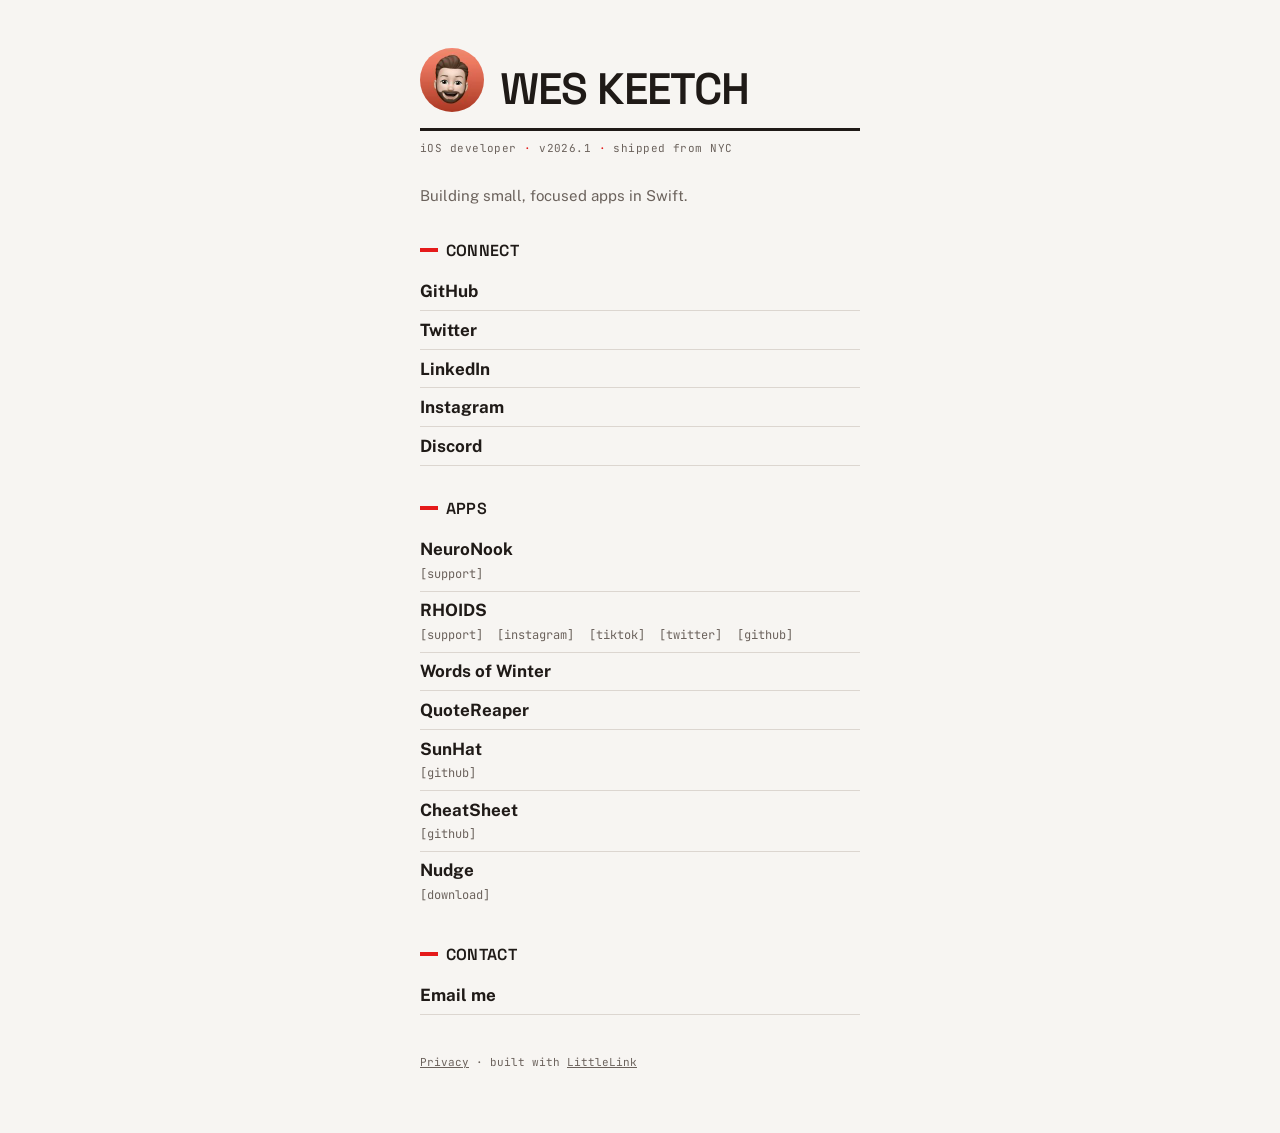
==== index.html @ f83f1253 "Add Nudge to Apps" ====
<!DOCTYPE html>
<html lang="en">

  <head>
    <meta charset="utf-8">
    <meta name="viewport" content="width=device-width, initial-scale=1">

    <title>Wes Keetch</title>
    <link rel="icon" type="image/png" href="images/avatar.png">

    <meta name="description" content="Wes Keetch — iOS developer in NYC. GitHub, Twitter, LinkedIn, and links to NeuroNook, RHOIDS, Words of Winter, QuoteReaper, and SunHat.">
    <link rel="canonical" href="https://weskcode.github.io/littlelink/">
    <meta name="author" content="Wes Keetch">

    <meta name="theme-color" content="#f7f5f2" media="(prefers-color-scheme: light)">
    <meta name="theme-color" content="#191512" media="(prefers-color-scheme: dark)">

    <meta property="og:type" content="website">
    <meta property="og:title" content="Wes Keetch">
    <meta property="og:description" content="iOS developer in NYC. GitHub, Twitter, LinkedIn, and links to NeuroNook, RHOIDS, Words of Winter, QuoteReaper, and SunHat.">
    <meta property="og:url" content="https://weskcode.github.io/littlelink/">
    <meta property="og:image" content="https://weskcode.github.io/littlelink/images/avatar@2x.png">
    <meta name="twitter:card" content="summary">

    <link rel="preconnect" href="https://fonts.googleapis.com">
    <link rel="preconnect" href="https://fonts.gstatic.com" crossorigin>
    <link href="https://fonts.googleapis.com/css2?family=Space+Grotesk:wght@500;600&family=Public+Sans:wght@400;500;700&family=JetBrains+Mono:wght@400;500&display=swap" rel="stylesheet">

    <link rel="stylesheet" href="css/reset.css">
    <link rel="stylesheet" href="css/ship.css">
  </head>

  <body>
    <div class="wrap">

      <div class="head">
        <img class="avatar" src="images/avatar.png" srcset="images/avatar@2x.png 2x" alt="Wes Keetch" width="128" height="128" fetchpriority="high">
        <h1>Wes Keetch</h1>
      </div>
      <p class="stamp">iOS developer <span class="accent">&middot;</span> v2026.1 <span class="accent">&middot;</span> shipped from NYC</p>
      <p class="bio">Building small, focused apps in Swift.</p>

      <div class="group" style="--i:0">
        <p class="group__label">Connect</p>
        <a class="row" href="https://github.com/weskcode" target="_blank" rel="noopener">GitHub</a>
        <a class="row" href="https://x.com/weskcode" target="_blank" rel="noopener">Twitter</a>
        <a class="row" href="https://www.linkedin.com/in/wesley-keetch/" target="_blank" rel="noopener">LinkedIn</a>
        <a class="row" href="https://www.instagram.com/waitwhereiswes/" target="_blank" rel="noopener">Instagram</a>
        <a class="row" href="https://discord.com/users/weskcode" target="_blank" rel="noopener">Discord</a>
      </div>

      <div class="group" style="--i:1">
        <p class="group__label">Apps</p>

        <div class="app">
          <a class="row" href="https://apps.apple.com/us/app/neuronook/id6745560129" target="_blank" rel="noopener">NeuroNook</a>
          <p class="app__socials">
            <a href="https://neuronook.apphq.online/" target="_blank" rel="noopener">[support]</a>
          </p>
        </div>

        <div class="app">
          <a class="row" href="https://apps.apple.com/us/app/toilet-health-timer-rhoids/id6772689484" target="_blank" rel="noopener">RHOIDS</a>
          <p class="app__socials">
            <a href="https://rhoids.apphq.online/" target="_blank" rel="noopener">[support]</a>
            <a href="https://www.instagram.com/rhoids_app/" target="_blank" rel="noopener">[instagram]</a>
            <a href="https://www.tiktok.com/@rhoids_app?lang=en" target="_blank" rel="noopener">[tiktok]</a>
            <a href="https://x.com/rhoids_app" target="_blank" rel="noopener">[twitter]</a>
            <a href="https://github.com/weskcode/rhoids" target="_blank" rel="noopener">[github]</a>
          </p>
        </div>

        <div class="app">
          <a class="row" href="https://words-of-winter.apphq.online/" target="_blank" rel="noopener">Words of Winter</a>
        </div>

        <div class="app">
          <a class="row" href="https://quotereaper.apphq.online/" target="_blank" rel="noopener">QuoteReaper</a>
        </div>

        <div class="app">
          <a class="row" href="https://sunhat.apphq.online/" target="_blank" rel="noopener">SunHat</a>
          <p class="app__socials">
            <a href="https://github.com/weskcode/sunhat" target="_blank" rel="noopener">[github]</a>
          </p>
        </div>

        <div class="app">
          <a class="row" href="https://cheatsheet.apphq.online/" target="_blank" rel="noopener">CheatSheet</a>
          <p class="app__socials">
            <a href="https://github.com/weskcode/cheatsheet" target="_blank" rel="noopener">[github]</a>
          </p>
        </div>

        <div class="app">
          <a class="row" href="https://github.com/weskcode/nudge" target="_blank" rel="noopener">Nudge</a>
          <p class="app__socials">
            <a href="https://github.com/weskcode/nudge/releases/latest" target="_blank" rel="noopener">[download]</a>
          </p>
        </div>
      </div>

      <div class="group" style="--i:2">
        <p class="group__label">Contact</p>
        <a class="row" href="mailto:wesleyk@duck.com">Email me</a>
      </div>

      <footer>
        <a href="privacy.html">Privacy</a> &middot; built with <a href="https://littlelink.io" target="_blank" rel="noopener">LittleLink</a>
      </footer>

    </div>
  </body>

</html>
---- css/ship.css ----
/*
 * Ship theme — bold display type, signal-red accent, light and dark variants.
 */

:root {
  --paper: #f7f5f2;
  --ink:   #1f1a17;
  --muted: #6b625c;
  --rule:  #dcd6d0;
  --accent: #E51A1A;

  --font-display: "Space Grotesk", "Inter Tight", ui-sans-serif, sans-serif;
  --font-body:    "Public Sans", ui-sans-serif, sans-serif;
  --font-mono:    "JetBrains Mono", ui-monospace, monospace;
}

@media (prefers-color-scheme: dark) {
  :root:not([data-theme="light"]) {
    --paper: #191512;
    --ink:   #fafaf8;
    --muted: #a39a93;
    --rule:  #332c28;
  }
}
:root[data-theme="dark"] {
  --paper: #191512;
  --ink:   #fafaf8;
  --muted: #a39a93;
  --rule:  #332c28;
}

html, body { overflow-x: clip; }
body {
  margin: 0;
  background: var(--paper);
  color: var(--ink);
  font-family: var(--font-body);
  -webkit-font-smoothing: antialiased;
}

.wrap {
  max-width: 30rem;
  margin: 0 auto;
  padding: 3rem 1.25rem 4rem;
}

.head {
  display: flex;
  align-items: flex-end;
  gap: 1rem;
  border-bottom: 3px solid var(--ink);
  padding-bottom: 1rem;
  margin-bottom: 0.4rem;
  opacity: 0;
  transform: translateY(10px);
  animation: slam 260ms cubic-bezier(0.16, 1, 0.3, 1) forwards;
}
@keyframes slam { to { opacity: 1; transform: none; } }

.avatar {
  width: 4rem;
  height: 4rem;
  border-radius: 50%;
  object-fit: cover;
  flex-shrink: 0;
}

h1 {
  font-family: var(--font-display);
  font-weight: 600;
  font-size: clamp(2.1rem, 8vw, 2.75rem);
  line-height: 1.02;
  letter-spacing: -0.02em;
  margin: 0;
  text-transform: uppercase;
}

.stamp {
  font-family: var(--font-mono);
  font-size: 0.6875rem;
  letter-spacing: 0.04em;
  color: var(--muted);
  margin: 0.6rem 0 2rem;
}
.stamp .accent { color: var(--accent); }

.bio {
  font-size: 0.9375rem;
  color: var(--muted);
  margin: 0 0 2.25rem;
  max-width: 34ch;
}

.group {
  opacity: 0;
  transform: translateY(10px);
  animation: slam 260ms cubic-bezier(0.16, 1, 0.3, 1) forwards;
  animation-delay: calc(var(--i, 0) * 60ms + 80ms);
}
.group + .group { margin-top: 2rem; }

.group__label {
  font-family: var(--font-display);
  font-weight: 600;
  font-size: 1rem;
  letter-spacing: 0.02em;
  text-transform: uppercase;
  display: flex;
  align-items: center;
  gap: 0.5rem;
  margin: 0 0 0.75rem;
}
.group__label::before {
  content: "";
  width: 1.1rem;
  height: 4px;
  background: var(--accent);
  display: inline-block;
}

.row {
  display: block;
  padding: 0.55rem 0;
  color: var(--ink);
  text-decoration: none;
  font-weight: 700;
  font-size: 1.0625rem;
  border-bottom: 1px solid var(--rule);
  transition: color 120ms cubic-bezier(0.16, 1, 0.3, 1), padding-left 120ms cubic-bezier(0.16, 1, 0.3, 1);
}
.row:hover, .row:focus-visible { color: var(--accent); padding-left: 0.4rem; }
.row:focus-visible { outline: 2px solid var(--accent); outline-offset: 2px; }

.app { border-bottom: 1px solid var(--rule); padding: 0.55rem 0; }
.app:last-child { border-bottom: none; }
.app > .row { border-bottom: none; padding: 0; }

.app__socials {
  margin: 0.4rem 0 0;
  font-family: var(--font-mono);
  font-size: 0.75rem;
  display: flex;
  gap: 0.9rem;
  flex-wrap: wrap;
}
.app__socials a {
  color: var(--muted);
  text-decoration: none;
}
.app__socials a:hover, .app__socials a:focus-visible { color: var(--accent); }
.app__socials a:focus-visible { outline: 2px solid var(--accent); outline-offset: 2px; }

footer {
  margin-top: 2.5rem;
  font-family: var(--font-mono);
  font-size: 0.6875rem;
  color: var(--muted);
}
footer a { color: var(--muted); }
footer a:hover, footer a:focus-visible { color: var(--accent); }

@media (prefers-reduced-motion: reduce) {
  .head, .group {
    animation: none;
    opacity: 1;
    transform: none;
  }
}

/* Privacy page
   ------------------------------------------------------------------ */
.container-left {
  max-width: 34rem;
  margin: 0 auto;
  padding: 3rem 1.25rem 4rem;
}
.container-left nav {
  margin-bottom: 2rem;
  font-family: var(--font-mono);
  font-size: 0.8125rem;
}
.container-left nav a {
  color: var(--muted);
  text-decoration: none;
}
.container-left nav a:hover, .container-left nav a:focus-visible { color: var(--accent); }
.container-left h1 {
  font-size: clamp(1.75rem, 6vw, 2.25rem);
  border-bottom: 3px solid var(--ink);
  padding-bottom: 1rem;
  margin-bottom: 2rem;
}
.container-left section + section { margin-top: 2rem; }
.container-left h2 {
  font-family: var(--font-display);
  font-weight: 600;
  font-size: 1.0625rem;
  text-transform: uppercase;
  letter-spacing: 0.01em;
  display: flex;
  align-items: center;
  gap: 0.5rem;
  margin: 0 0 0.6rem;
}
.container-left h2::before {
  content: "";
  width: 1.1rem;
  height: 4px;
  background: var(--accent);
  display: inline-block;
}
.container-left p {
  font-size: 0.9375rem;
  line-height: 1.6;
  color: var(--muted);
  max-width: 65ch;
  margin: 0;
}
.container-left a { color: var(--ink); }
.container-left a:hover, .container-left a:focus-visible { color: var(--accent); }
.container-left footer {
  margin-top: 3rem;
}
.container-left footer p { color: var(--muted); font-size: 0.6875rem; font-family: var(--font-mono); }
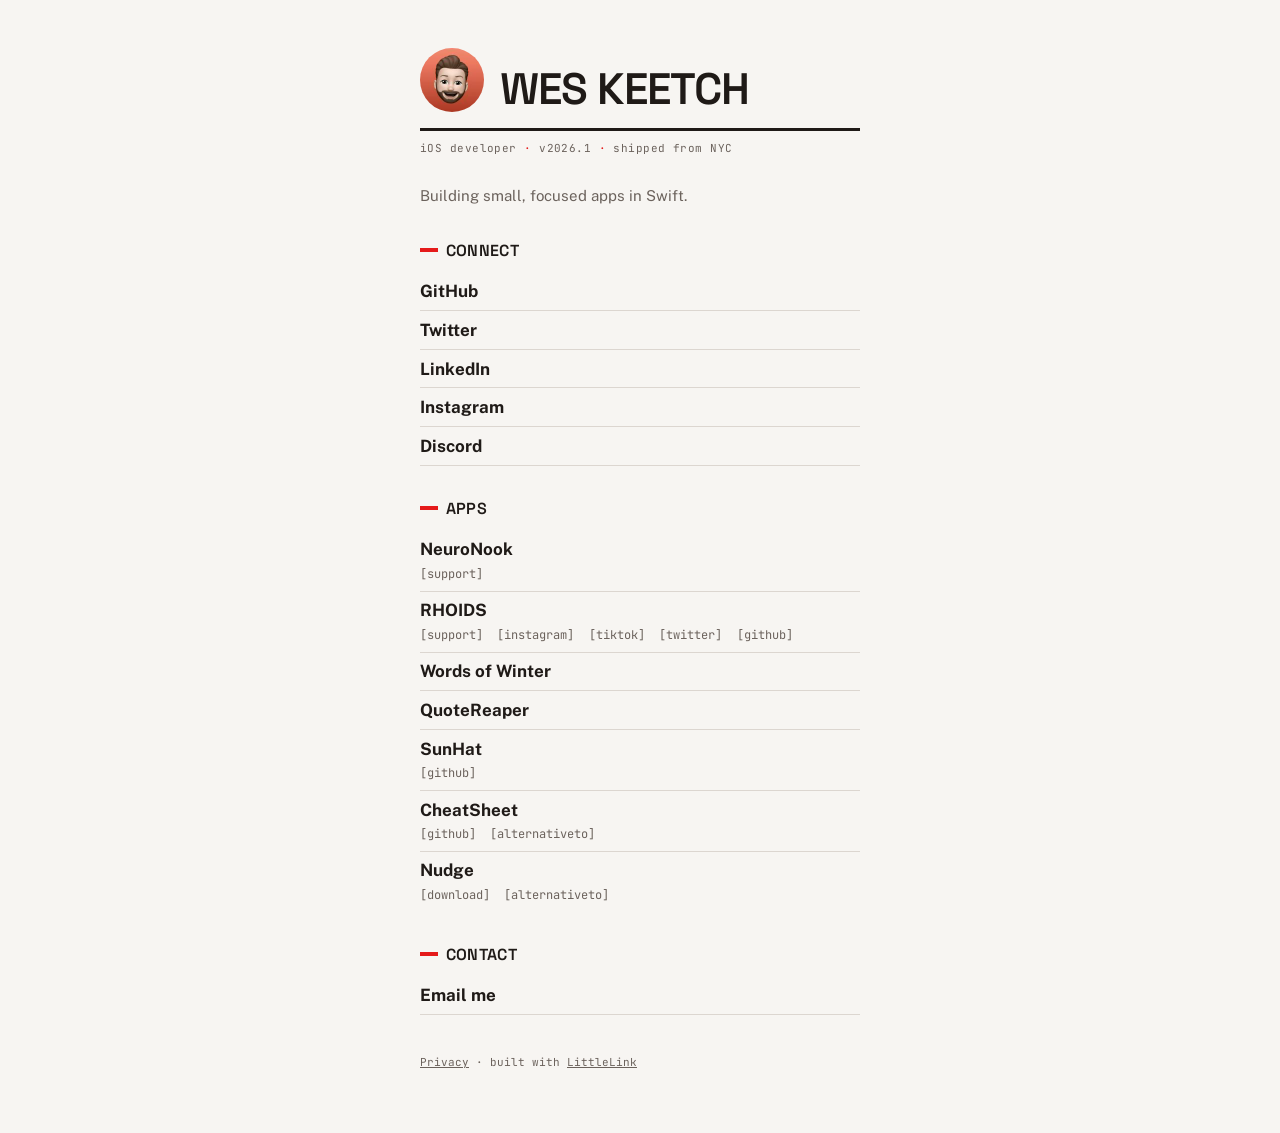
==== commit 655849f8: "Add AlternativeTo links for CheatSheet and Nudge" ====
--- a/index.html
+++ b/index.html
@@ -89,6 +89,7 @@
           <a class="row" href="https://cheatsheet.apphq.online/" target="_blank" rel="noopener">CheatSheet</a>
           <p class="app__socials">
             <a href="https://github.com/weskcode/cheatsheet" target="_blank" rel="noopener">[github]</a>
+            <a href="https://alternativeto.net/software/cheatsheet-wes-keetch/about/" target="_blank" rel="noopener">[alternativeto]</a>
           </p>
         </div>
 
@@ -96,6 +97,7 @@
           <a class="row" href="https://github.com/weskcode/nudge" target="_blank" rel="noopener">Nudge</a>
           <p class="app__socials">
             <a href="https://github.com/weskcode/nudge/releases/latest" target="_blank" rel="noopener">[download]</a>
+            <a href="https://alternativeto.net/software/nudge-reminders/about/" target="_blank" rel="noopener">[alternativeto]</a>
           </p>
         </div>
       </div>
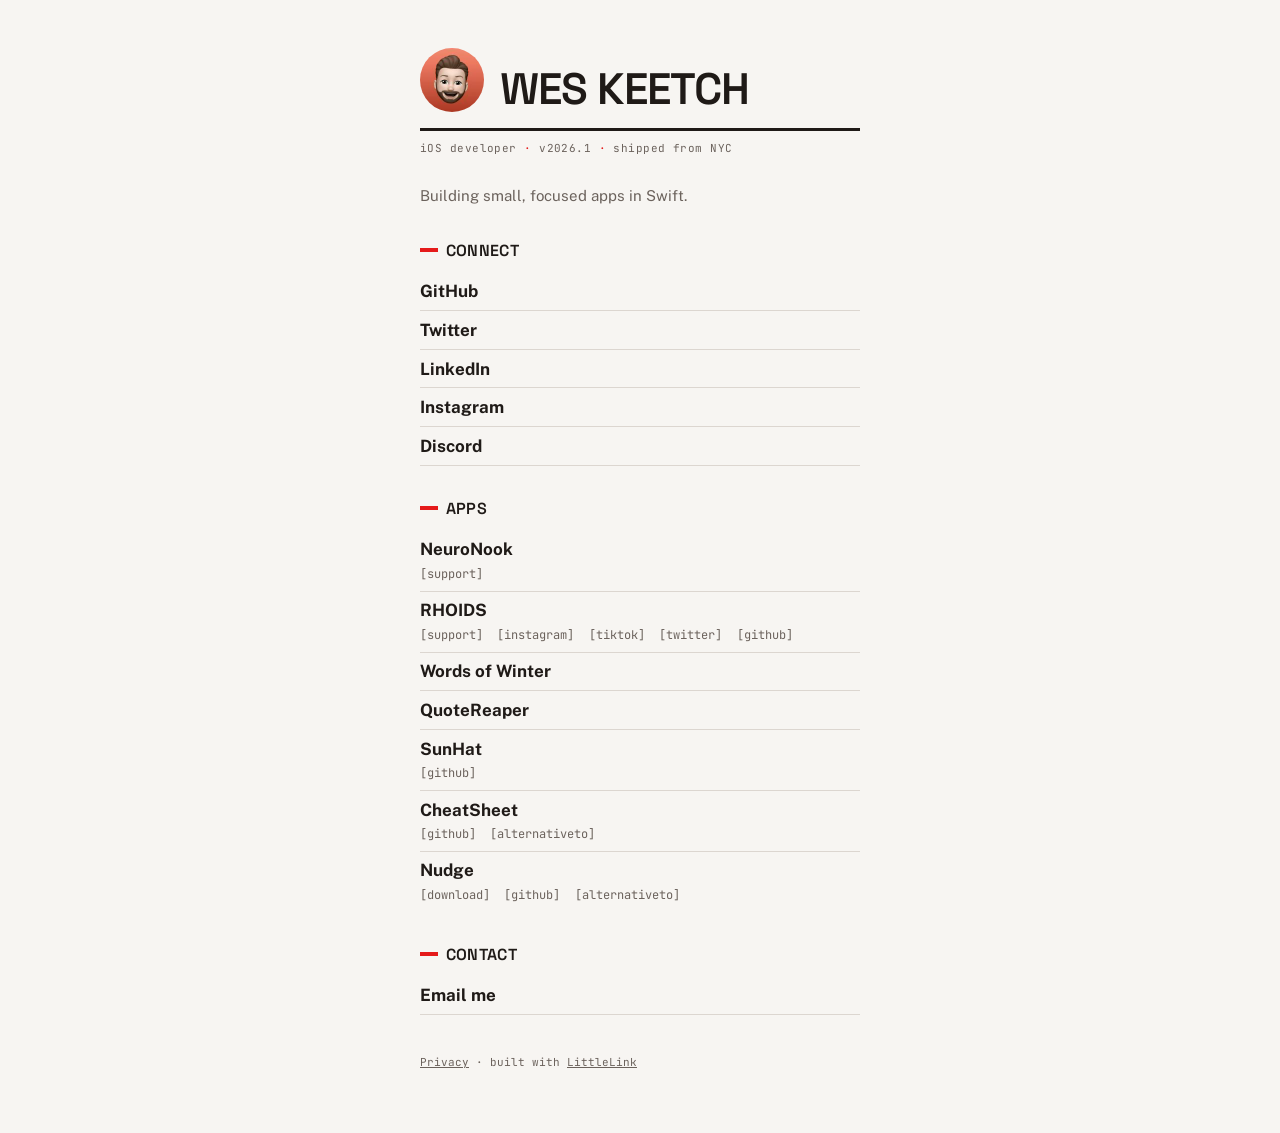
==== commit 78d7d06a: "Add explicit GitHub link for Nudge" ====
--- a/index.html
+++ b/index.html
@@ -97,6 +97,7 @@
           <a class="row" href="https://github.com/weskcode/nudge" target="_blank" rel="noopener">Nudge</a>
           <p class="app__socials">
             <a href="https://github.com/weskcode/nudge/releases/latest" target="_blank" rel="noopener">[download]</a>
+            <a href="https://github.com/weskcode/nudge" target="_blank" rel="noopener">[github]</a>
             <a href="https://alternativeto.net/software/nudge-reminders/about/" target="_blank" rel="noopener">[alternativeto]</a>
           </p>
         </div>
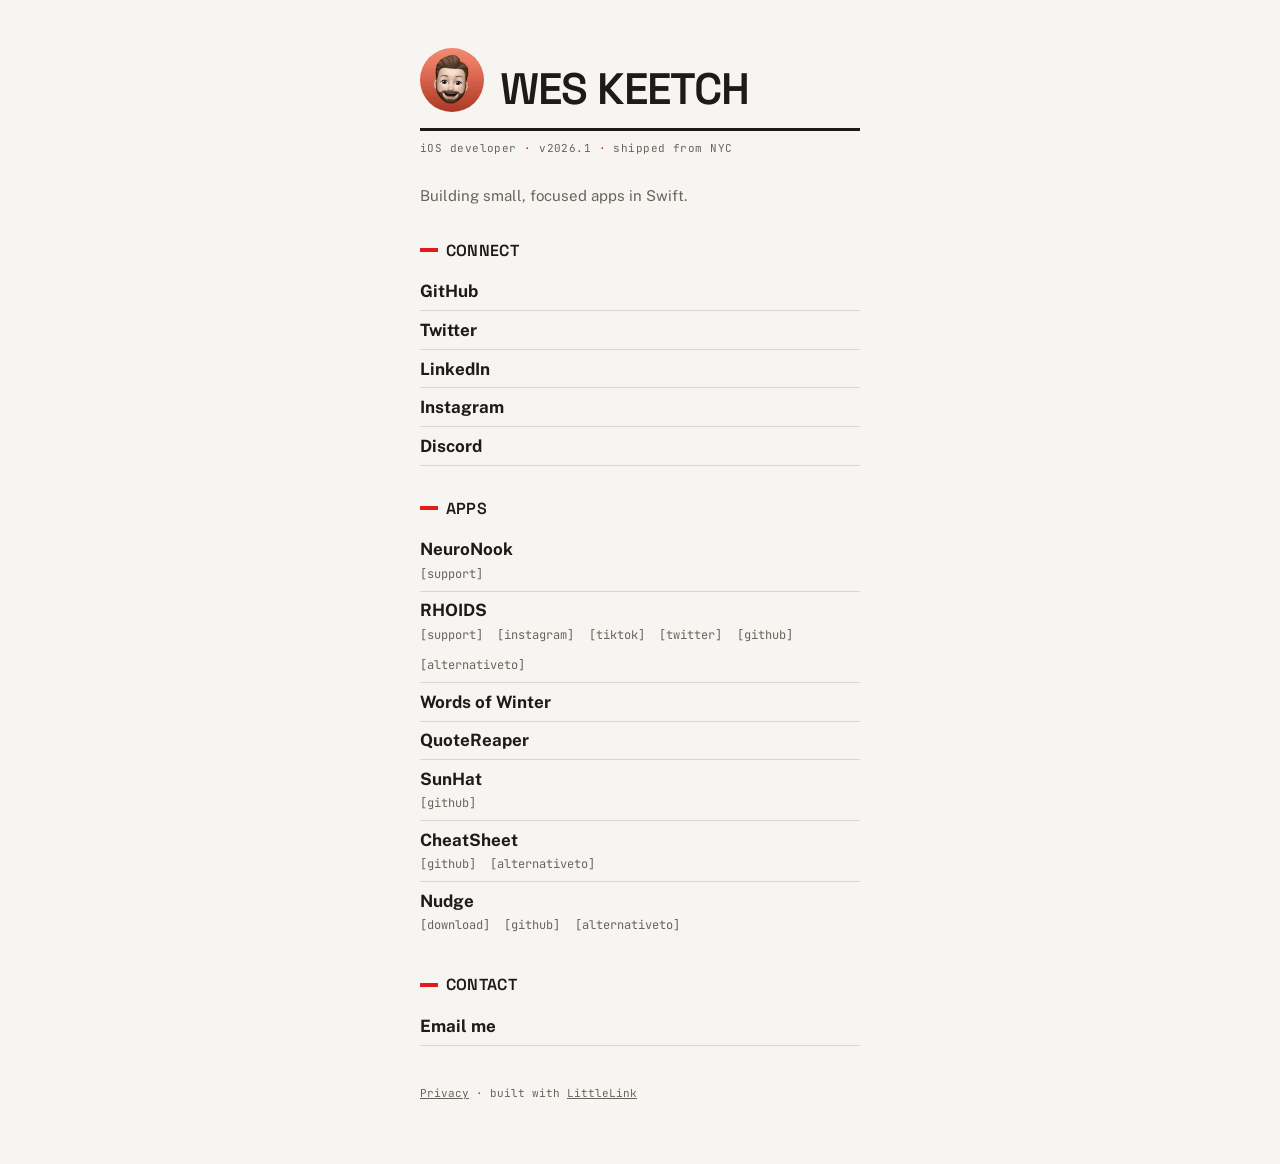
==== commit 854e44fc: "Add AlternativeTo link for RHOIDS" ====
--- a/index.html
+++ b/index.html
@@ -67,6 +67,7 @@
             <a href="https://www.tiktok.com/@rhoids_app?lang=en" target="_blank" rel="noopener">[tiktok]</a>
             <a href="https://x.com/rhoids_app" target="_blank" rel="noopener">[twitter]</a>
             <a href="https://github.com/weskcode/rhoids" target="_blank" rel="noopener">[github]</a>
+            <a href="https://alternativeto.net/software/rhoids/about/" target="_blank" rel="noopener">[alternativeto]</a>
           </p>
         </div>
 
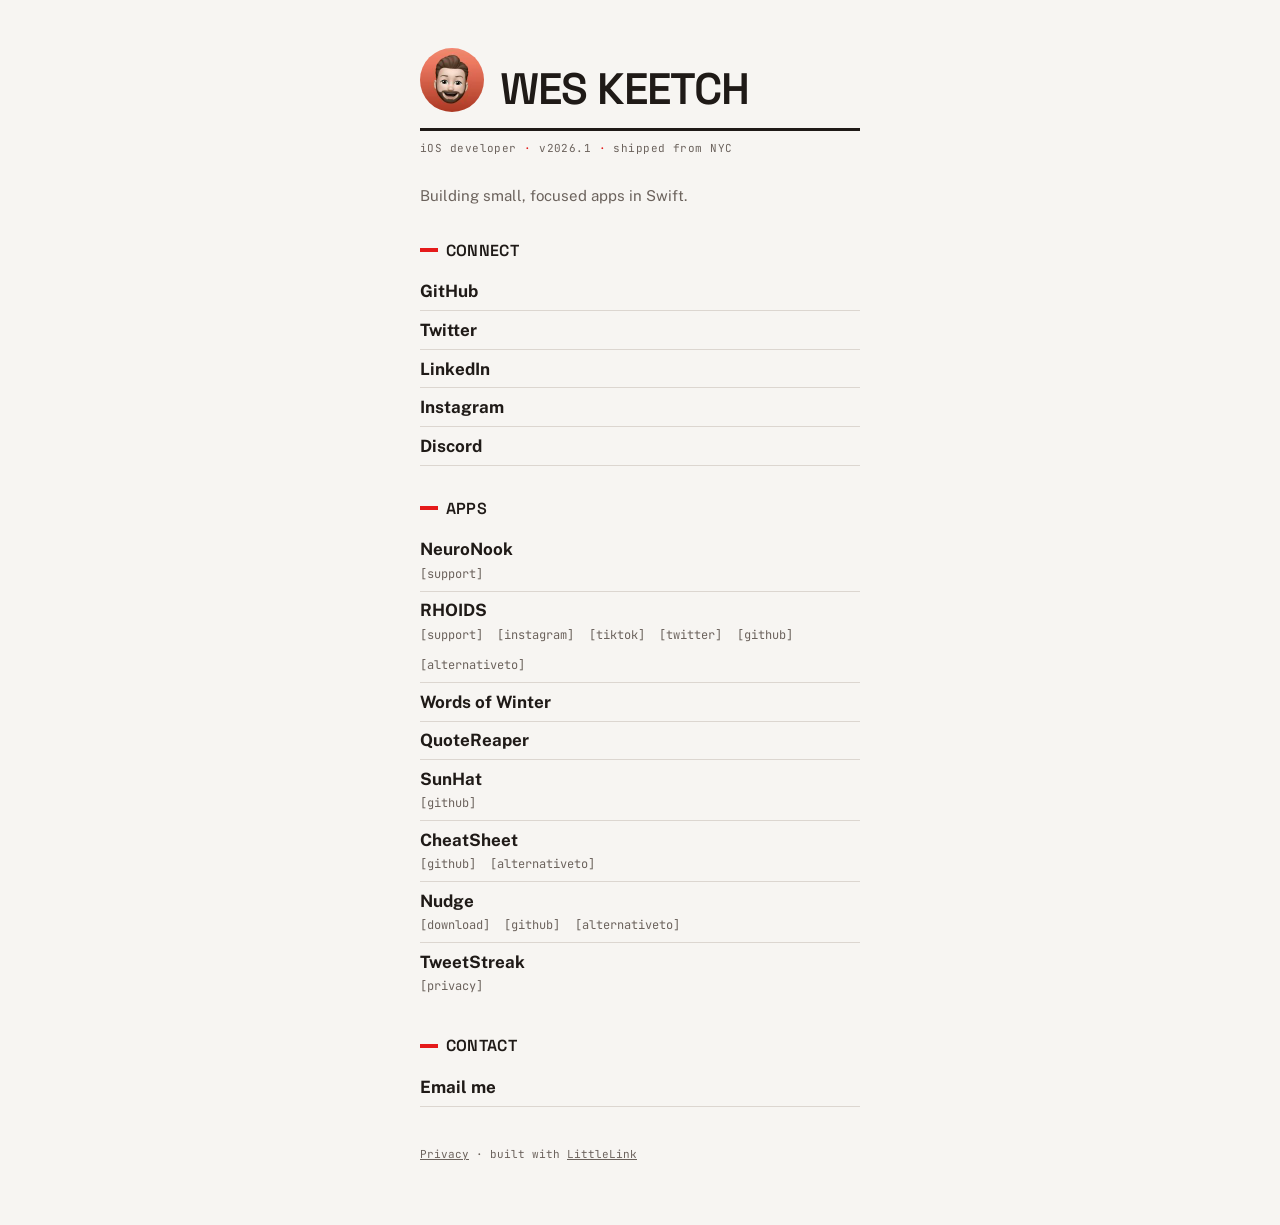
==== commit 98ba9d50: "Add TweetStreak to Apps" ====
--- a/index.html
+++ b/index.html
@@ -102,6 +102,13 @@
             <a href="https://alternativeto.net/software/nudge-reminders/about/" target="_blank" rel="noopener">[alternativeto]</a>
           </p>
         </div>
+
+        <div class="app">
+          <a class="row" href="https://tweetstreak.apphq.online/" target="_blank" rel="noopener">TweetStreak</a>
+          <p class="app__socials">
+            <a href="https://github.com/weskcode/tweetstreak-privacy" target="_blank" rel="noopener">[privacy]</a>
+          </p>
+        </div>
       </div>
 
       <div class="group" style="--i:2">
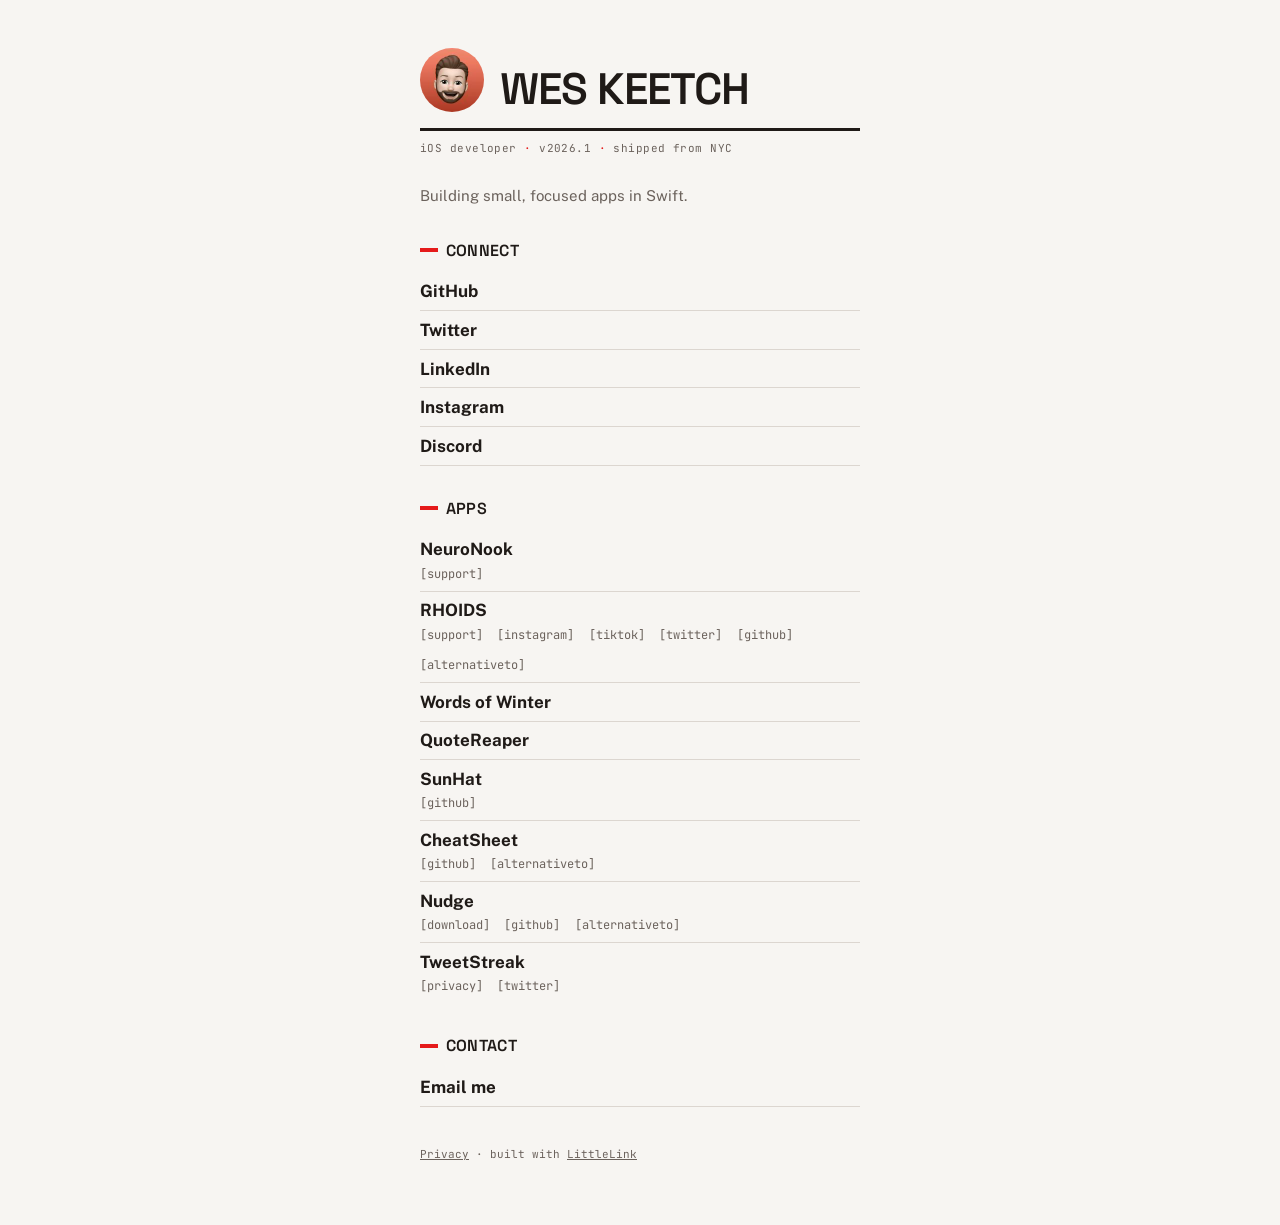
==== commit ab909ea6: "Add TweetStreak Twitter link" ====
--- a/index.html
+++ b/index.html
@@ -107,6 +107,7 @@
           <a class="row" href="https://tweetstreak.apphq.online/" target="_blank" rel="noopener">TweetStreak</a>
           <p class="app__socials">
             <a href="https://github.com/weskcode/tweetstreak-privacy" target="_blank" rel="noopener">[privacy]</a>
+            <a href="https://x.com/TweetStreakApp" target="_blank" rel="noopener">[twitter]</a>
           </p>
         </div>
       </div>
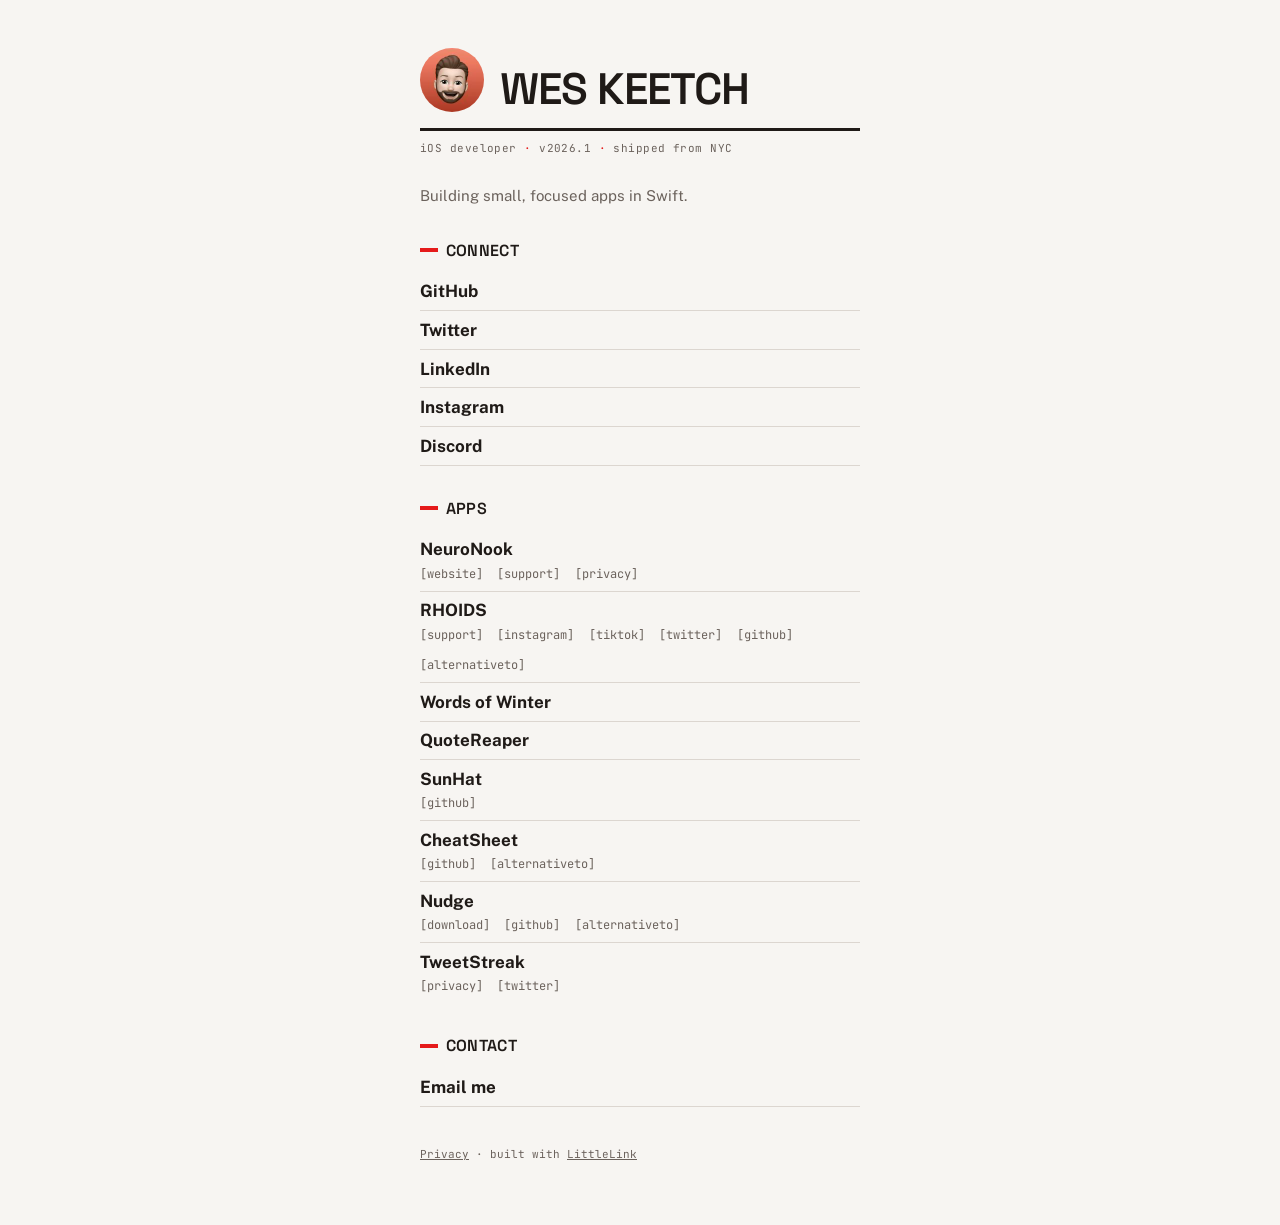
==== commit 26bb8f96: "Update NeuroNook links to neuronook.app" ====
--- a/index.html
+++ b/index.html
@@ -55,7 +55,9 @@
         <div class="app">
           <a class="row" href="https://apps.apple.com/us/app/neuronook/id6745560129" target="_blank" rel="noopener">NeuroNook</a>
           <p class="app__socials">
-            <a href="https://neuronook.apphq.online/" target="_blank" rel="noopener">[support]</a>
+            <a href="https://neuronook.app/" target="_blank" rel="noopener">[website]</a>
+            <a href="https://neuronook.app/support/" target="_blank" rel="noopener">[support]</a>
+            <a href="https://neuronook.app/privacy/" target="_blank" rel="noopener">[privacy]</a>
           </p>
         </div>
 
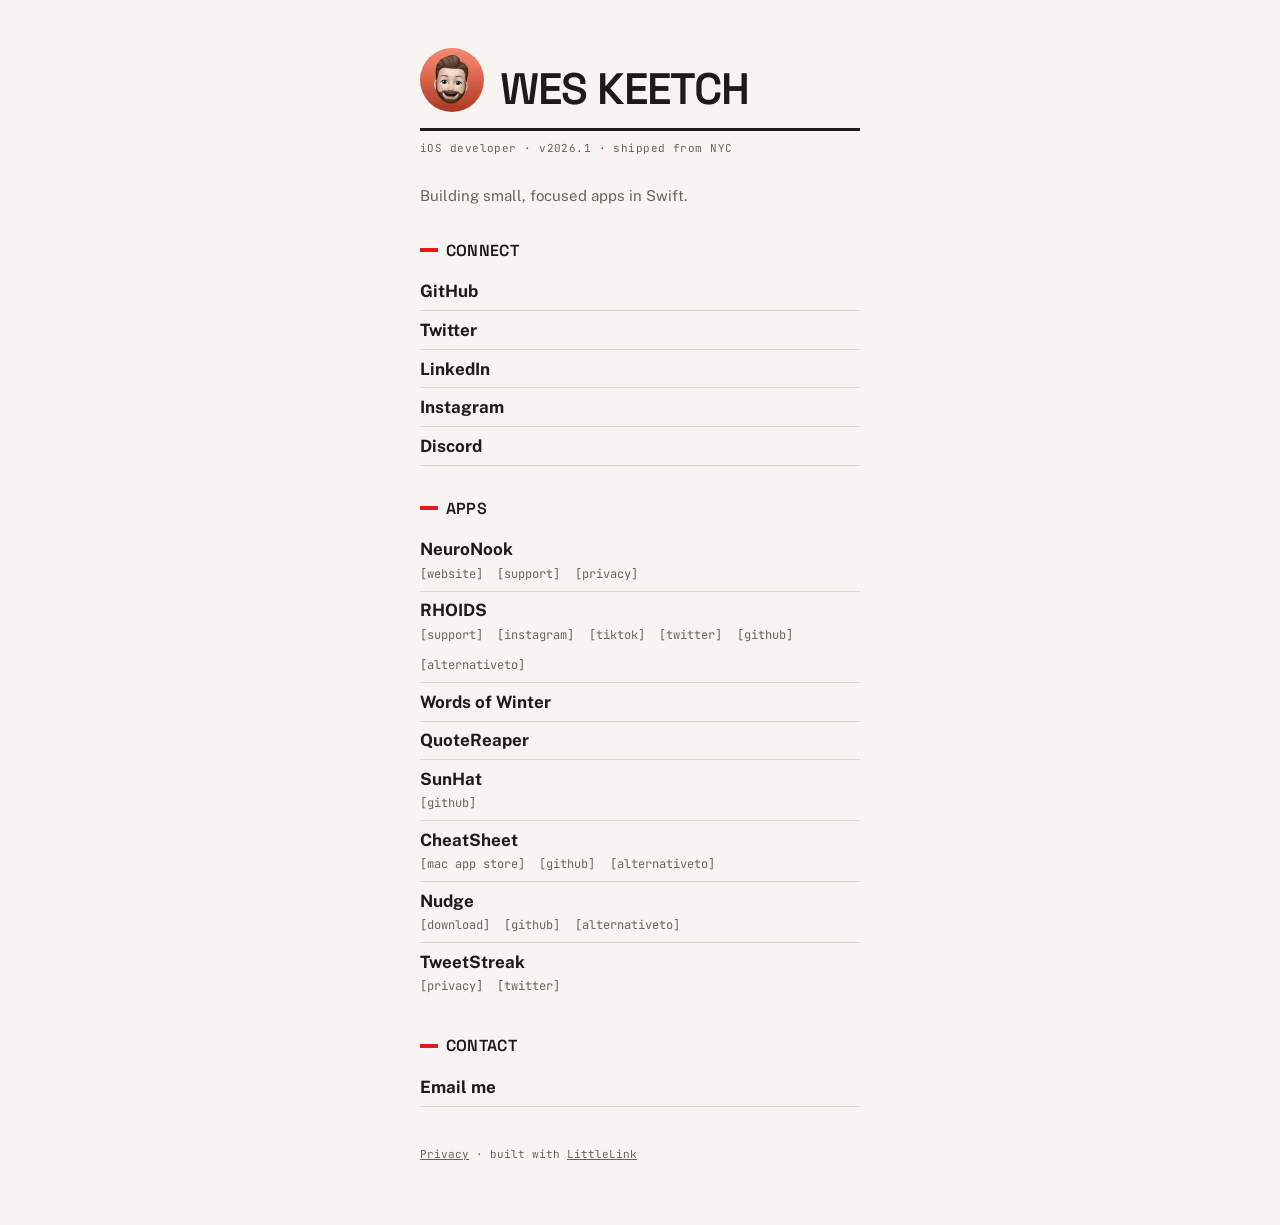
==== commit 2b565c05: "Add Mac App Store link for CheatSheet" ====
--- a/index.html
+++ b/index.html
@@ -91,6 +91,7 @@
         <div class="app">
           <a class="row" href="https://cheatsheet.apphq.online/" target="_blank" rel="noopener">CheatSheet</a>
           <p class="app__socials">
+            <a href="https://apps.apple.com/us/app/liquid-glass-notes-cheatsheet/id6784109231" target="_blank" rel="noopener">[mac app store]</a>
             <a href="https://github.com/weskcode/cheatsheet" target="_blank" rel="noopener">[github]</a>
             <a href="https://alternativeto.net/software/cheatsheet-wes-keetch/about/" target="_blank" rel="noopener">[alternativeto]</a>
           </p>
